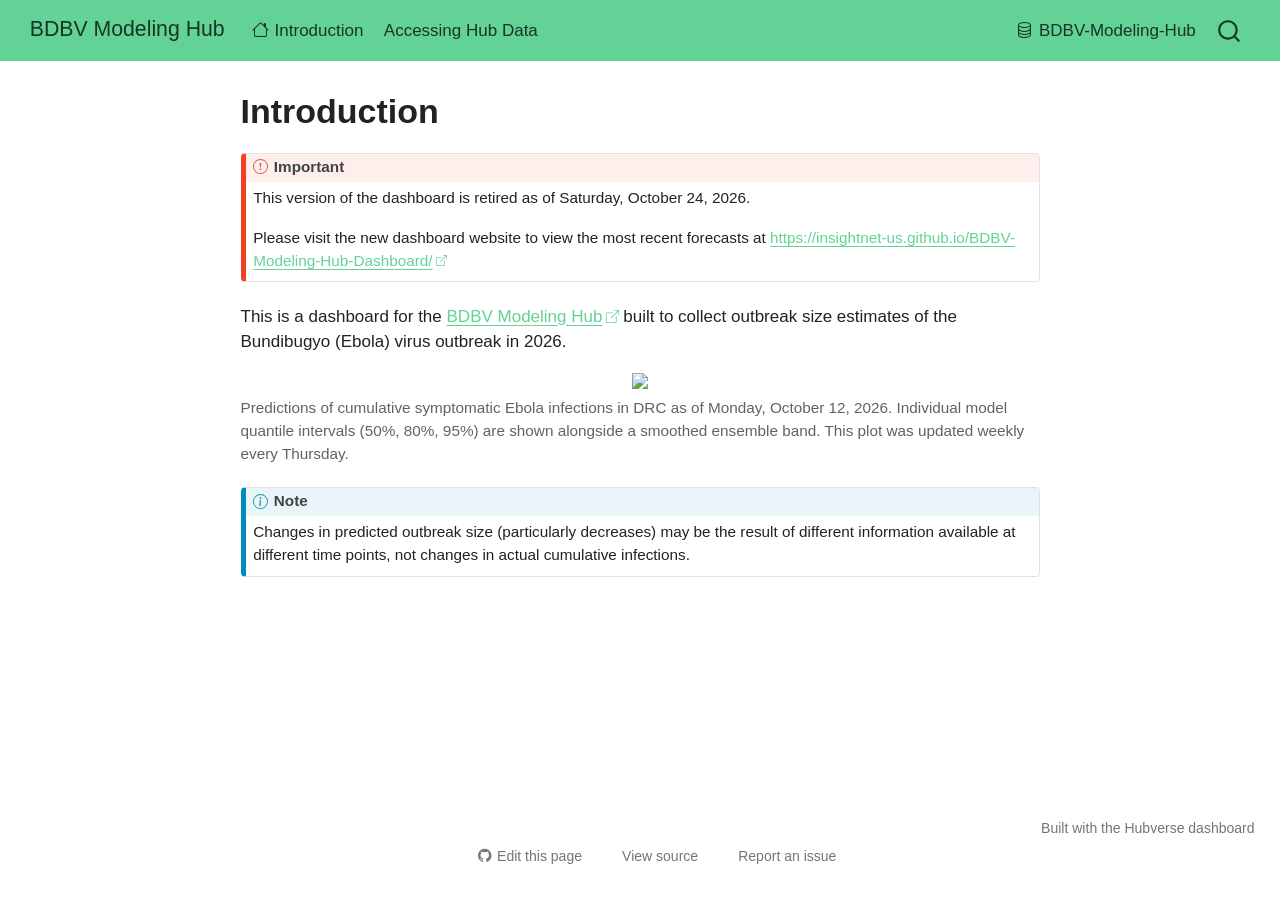
==== index.html @ 6daac153 "deploy" ====
<!DOCTYPE html>
<html xmlns="http://www.w3.org/1999/xhtml" lang="en-US" xml:lang="en-US"><head>

<meta charset="utf-8">
<meta name="generator" content="quarto-1.5.57">

<meta name="viewport" content="width=device-width, initial-scale=1.0, user-scalable=yes">


<title>Introduction – BDBV Modeling Hub</title>
<style>
code{white-space: pre-wrap;}
span.smallcaps{font-variant: small-caps;}
div.columns{display: flex; gap: min(4vw, 1.5em);}
div.column{flex: auto; overflow-x: auto;}
div.hanging-indent{margin-left: 1.5em; text-indent: -1.5em;}
ul.task-list{list-style: none;}
ul.task-list li input[type="checkbox"] {
  width: 0.8em;
  margin: 0 0.8em 0.2em -1em; /* quarto-specific, see https://github.com/quarto-dev/quarto-cli/issues/4556 */ 
  vertical-align: middle;
}
</style>


<script src="site_libs/quarto-nav/quarto-nav.js"></script>
<script src="site_libs/quarto-nav/headroom.min.js"></script>
<script src="site_libs/clipboard/clipboard.min.js"></script>
<script src="site_libs/quarto-search/autocomplete.umd.js"></script>
<script src="site_libs/quarto-search/fuse.min.js"></script>
<script src="site_libs/quarto-search/quarto-search.js"></script>
<meta name="quarto:offset" content="./">
<script src="site_libs/quarto-html/quarto.js"></script>
<script src="site_libs/quarto-html/popper.min.js"></script>
<script src="site_libs/quarto-html/tippy.umd.min.js"></script>
<script src="site_libs/quarto-html/anchor.min.js"></script>
<link href="site_libs/quarto-html/tippy.css" rel="stylesheet">
<link href="site_libs/quarto-html/quarto-syntax-highlighting.css" rel="stylesheet" id="quarto-text-highlighting-styles">
<script src="site_libs/bootstrap/bootstrap.min.js"></script>
<link href="site_libs/bootstrap/bootstrap-icons.css" rel="stylesheet">
<link href="site_libs/bootstrap/bootstrap.min.css" rel="stylesheet" id="quarto-bootstrap" data-mode="light">
<script id="quarto-search-options" type="application/json">{
  "location": "navbar",
  "copy-button": false,
  "collapse-after": 3,
  "panel-placement": "end",
  "type": "overlay",
  "limit": 50,
  "keyboard-shortcut": [
    "f",
    "/",
    "s"
  ],
  "show-item-context": false,
  "language": {
    "search-no-results-text": "No results",
    "search-matching-documents-text": "matching documents",
    "search-copy-link-title": "Copy link to search",
    "search-hide-matches-text": "Hide additional matches",
    "search-more-match-text": "more match in this document",
    "search-more-matches-text": "more matches in this document",
    "search-clear-button-title": "Clear",
    "search-text-placeholder": "",
    "search-detached-cancel-button-title": "Cancel",
    "search-submit-button-title": "Submit",
    "search-label": "Search"
  }
}</script>

<!-- Bootstrap 4 -->
<!-- <script src="https://cdnjs.cloudflare.com/ajax/libs/popper.js/1.11.0/umd/popper.js"></script> -->
<script src="https://code.jquery.com/jquery-3.7.1.min.js" integrity="sha256-/JqT3SQfawRcv/BIHPThkBvs0OEvtFFmqPF/lYI/Cxo=" crossorigin="anonymous"></script>
<!-- <script src="https://ajax.googleapis.com/ajax/libs/jquery/1.12.4/jquery.min.js"></script> -->
<!-- <link rel="stylesheet" href="https://cdn.jsdelivr.net/npm/bootstrap@4.1.3/dist/css/bootstrap.min.css"> -->
<!-- <script src="https://stackpath.bootstrapcdn.com/bootstrap/4.4.1/js/bootstrap.min.js"></script> -->

<!-- https://www.daterangepicker.com/ -->
<script type="text/javascript" src="https://cdn.jsdelivr.net/momentjs/latest/moment.min.js"></script>
<script type="text/javascript" src="https://cdn.jsdelivr.net/npm/daterangepicker/daterangepicker.min.js"></script>
<link rel="stylesheet" type="text/css" href="https://cdn.jsdelivr.net/npm/daterangepicker/daterangepicker.css">

<!-- plotly -->
<script src="https://cdn.plot.ly/plotly-2.12.1.min.js"></script>

<!-- DataTables, including ColumnControl and FixedColumns extensions -->
<link rel="stylesheet" href="https://cdn.datatables.net/2.3.6/css/dataTables.bootstrap5.min.css">
<link rel="stylesheet" href="https://cdn.datatables.net/columncontrol/1.2.0/css/columnControl.bootstrap5.min.css">
<script src="https://cdn.datatables.net/2.3.6/js/dataTables.min.js"></script>
<script src="https://cdn.datatables.net/2.3.6/js/dataTables.bootstrap5.min.js"></script>
<script src="https://cdn.datatables.net/columncontrol/1.2.0/js/dataTables.columnControl.min.js"></script>
<script src="https://cdn.datatables.net/columncontrol/1.2.0/js/columnControl.bootstrap5.min.js"></script>

<link rel="stylesheet" href="https://cdn.datatables.net/fixedcolumns/5.0.4/css/fixedColumns.bootstrap5.min.css">
<script src="https://cdn.datatables.net/fixedcolumns/5.0.4/js/dataTables.fixedColumns.min.js"></script>
<script src="https://cdn.datatables.net/fixedcolumns/5.0.4/js/fixedColumns.bootstrap5.min.js"></script>


<link rel="stylesheet" href="resources/css/styles.css">
</head>

<body class="nav-fixed fullcontent">

<div id="quarto-search-results"></div>
  <header id="quarto-header" class="headroom fixed-top">
    <nav class="navbar navbar-expand-lg " data-bs-theme="dark">
      <div class="navbar-container container-fluid">
      <div class="navbar-brand-container mx-auto">
    <a class="navbar-brand" href="./index.html">
    <span class="navbar-title">BDBV Modeling Hub</span>
    </a>
  </div>
            <div id="quarto-search" class="" title="Search"></div>
          <button class="navbar-toggler" type="button" data-bs-toggle="collapse" data-bs-target="#navbarCollapse" aria-controls="navbarCollapse" role="menu" aria-expanded="false" aria-label="Toggle navigation" onclick="if (window.quartoToggleHeadroom) { window.quartoToggleHeadroom(); }">
  <span class="navbar-toggler-icon"></span>
</button>
          <div class="collapse navbar-collapse" id="navbarCollapse">
            <ul class="navbar-nav navbar-nav-scroll me-auto">
  <li class="nav-item">
    <a class="nav-link active" href="./index.html" aria-current="page"> <i class="bi bi-house" role="img">
</i> 
<span class="menu-text">Introduction</span></a>
  </li>  
  <li class="nav-item">
    <a class="nav-link" href="./data.html"> 
<span class="menu-text">Accessing Hub Data</span></a>
  </li>  
</ul>
            <ul class="navbar-nav navbar-nav-scroll ms-auto">
  <li class="nav-item">
    <a class="nav-link" href="https://github.com/InsightNet-US/BDBV-Modeling-Hub/"> <i class="bi bi-database" role="img">
</i> 
<span class="menu-text">BDBV-Modeling-Hub</span></a>
  </li>  
</ul>
          </div> <!-- /navcollapse -->
            <div class="quarto-navbar-tools">
</div>
      </div> <!-- /container-fluid -->
    </nav>
</header>
<!-- content -->
<div id="quarto-content" class="quarto-container page-columns page-rows-contents page-layout-article page-navbar">
<!-- sidebar -->
<!-- margin-sidebar -->
    
<!-- main -->
<main class="content" id="quarto-document-content">

<header id="title-block-header" class="quarto-title-block default">
<div class="quarto-title">
<h1 class="title">Introduction</h1>
</div>



<div class="quarto-title-meta">

    
  
    
  </div>
  


</header>


<div class="callout callout-style-default callout-important callout-titled">
<div class="callout-header d-flex align-content-center">
<div class="callout-icon-container">
<i class="callout-icon"></i>
</div>
<div class="callout-title-container flex-fill">
Important
</div>
</div>
<div class="callout-body-container callout-body">
<p>This version of the dashboard is retired as of Saturday, October 24, 2026.</p>
<p>Please visit the new dashboard website to view the most recent forecasts at <a href="https://insightnet-us.github.io/BDBV-Modeling-Hub-Dashboard/">https://insightnet-us.github.io/BDBV-Modeling-Hub-Dashboard/</a></p>
</div>
</div>
<p>This is a dashboard for the <a href="https://github.com/InsightNet-US/BDBV-Modeling-Hub">BDBV Modeling Hub</a> built to collect outbreak size estimates of the Bundibugyo (Ebola) virus outbreak in 2026.</p>
<div class="quarto-figure quarto-figure-center">
<figure class="figure">
<p><img src="https://raw.githubusercontent.com/reichlab/bdbv-dashboard/refs/heads/plot/data/forecast-plot.png" class="img-fluid figure-img" style="width:100.0%"></p>
<figcaption>Predictions of cumulative symptomatic Ebola infections in DRC as of Monday, October 12, 2026. Individual model quantile intervals (50%, 80%, 95%) are shown alongside a smoothed ensemble band. This plot was updated weekly every Thursday.</figcaption>
</figure>
</div>
<div class="callout callout-style-default callout-note callout-titled">
<div class="callout-header d-flex align-content-center">
<div class="callout-icon-container">
<i class="callout-icon"></i>
</div>
<div class="callout-title-container flex-fill">
Note
</div>
</div>
<div class="callout-body-container callout-body">
<p>Changes in predicted outbreak size (particularly decreases) may be the result of different information available at different time points, not changes in actual cumulative infections.</p>
</div>
</div>



</main> <!-- /main -->
<script id="quarto-html-after-body" type="application/javascript">
window.document.addEventListener("DOMContentLoaded", function (event) {
  const toggleBodyColorMode = (bsSheetEl) => {
    const mode = bsSheetEl.getAttribute("data-mode");
    const bodyEl = window.document.querySelector("body");
    if (mode === "dark") {
      bodyEl.classList.add("quarto-dark");
      bodyEl.classList.remove("quarto-light");
    } else {
      bodyEl.classList.add("quarto-light");
      bodyEl.classList.remove("quarto-dark");
    }
  }
  const toggleBodyColorPrimary = () => {
    const bsSheetEl = window.document.querySelector("link#quarto-bootstrap");
    if (bsSheetEl) {
      toggleBodyColorMode(bsSheetEl);
    }
  }
  toggleBodyColorPrimary();  
  const icon = "";
  const anchorJS = new window.AnchorJS();
  anchorJS.options = {
    placement: 'right',
    icon: icon
  };
  anchorJS.add('.anchored');
  const isCodeAnnotation = (el) => {
    for (const clz of el.classList) {
      if (clz.startsWith('code-annotation-')) {                     
        return true;
      }
    }
    return false;
  }
  const onCopySuccess = function(e) {
    // button target
    const button = e.trigger;
    // don't keep focus
    button.blur();
    // flash "checked"
    button.classList.add('code-copy-button-checked');
    var currentTitle = button.getAttribute("title");
    button.setAttribute("title", "Copied!");
    let tooltip;
    if (window.bootstrap) {
      button.setAttribute("data-bs-toggle", "tooltip");
      button.setAttribute("data-bs-placement", "left");
      button.setAttribute("data-bs-title", "Copied!");
      tooltip = new bootstrap.Tooltip(button, 
        { trigger: "manual", 
          customClass: "code-copy-button-tooltip",
          offset: [0, -8]});
      tooltip.show();    
    }
    setTimeout(function() {
      if (tooltip) {
        tooltip.hide();
        button.removeAttribute("data-bs-title");
        button.removeAttribute("data-bs-toggle");
        button.removeAttribute("data-bs-placement");
      }
      button.setAttribute("title", currentTitle);
      button.classList.remove('code-copy-button-checked');
    }, 1000);
    // clear code selection
    e.clearSelection();
  }
  const getTextToCopy = function(trigger) {
      const codeEl = trigger.previousElementSibling.cloneNode(true);
      for (const childEl of codeEl.children) {
        if (isCodeAnnotation(childEl)) {
          childEl.remove();
        }
      }
      return codeEl.innerText;
  }
  const clipboard = new window.ClipboardJS('.code-copy-button:not([data-in-quarto-modal])', {
    text: getTextToCopy
  });
  clipboard.on('success', onCopySuccess);
  if (window.document.getElementById('quarto-embedded-source-code-modal')) {
    // For code content inside modals, clipBoardJS needs to be initialized with a container option
    // TODO: Check when it could be a function (https://github.com/zenorocha/clipboard.js/issues/860)
    const clipboardModal = new window.ClipboardJS('.code-copy-button[data-in-quarto-modal]', {
      text: getTextToCopy,
      container: window.document.getElementById('quarto-embedded-source-code-modal')
    });
    clipboardModal.on('success', onCopySuccess);
  }
    var localhostRegex = new RegExp(/^(?:http|https):\/\/localhost\:?[0-9]*\//);
    var mailtoRegex = new RegExp(/^mailto:/);
      var filterRegex = new RegExp('/' + window.location.host + '/');
    var isInternal = (href) => {
        return filterRegex.test(href) || localhostRegex.test(href) || mailtoRegex.test(href);
    }
    // Inspect non-navigation links and adorn them if external
 	var links = window.document.querySelectorAll('a[href]:not(.nav-link):not(.navbar-brand):not(.toc-action):not(.sidebar-link):not(.sidebar-item-toggle):not(.pagination-link):not(.no-external):not([aria-hidden]):not(.dropdown-item):not(.quarto-navigation-tool):not(.about-link)');
    for (var i=0; i<links.length; i++) {
      const link = links[i];
      if (!isInternal(link.href)) {
        // undo the damage that might have been done by quarto-nav.js in the case of
        // links that we want to consider external
        if (link.dataset.originalHref !== undefined) {
          link.href = link.dataset.originalHref;
        }
          // default icon
          link.classList.add("external");
      }
    }
  function tippyHover(el, contentFn, onTriggerFn, onUntriggerFn) {
    const config = {
      allowHTML: true,
      maxWidth: 500,
      delay: 100,
      arrow: false,
      appendTo: function(el) {
          return el.parentElement;
      },
      interactive: true,
      interactiveBorder: 10,
      theme: 'quarto',
      placement: 'bottom-start',
    };
    if (contentFn) {
      config.content = contentFn;
    }
    if (onTriggerFn) {
      config.onTrigger = onTriggerFn;
    }
    if (onUntriggerFn) {
      config.onUntrigger = onUntriggerFn;
    }
    window.tippy(el, config); 
  }
  const noterefs = window.document.querySelectorAll('a[role="doc-noteref"]');
  for (var i=0; i<noterefs.length; i++) {
    const ref = noterefs[i];
    tippyHover(ref, function() {
      // use id or data attribute instead here
      let href = ref.getAttribute('data-footnote-href') || ref.getAttribute('href');
      try { href = new URL(href).hash; } catch {}
      const id = href.replace(/^#\/?/, "");
      const note = window.document.getElementById(id);
      if (note) {
        return note.innerHTML;
      } else {
        return "";
      }
    });
  }
  const xrefs = window.document.querySelectorAll('a.quarto-xref');
  const processXRef = (id, note) => {
    // Strip column container classes
    const stripColumnClz = (el) => {
      el.classList.remove("page-full", "page-columns");
      if (el.children) {
        for (const child of el.children) {
          stripColumnClz(child);
        }
      }
    }
    stripColumnClz(note)
    if (id === null || id.startsWith('sec-')) {
      // Special case sections, only their first couple elements
      const container = document.createElement("div");
      if (note.children && note.children.length > 2) {
        container.appendChild(note.children[0].cloneNode(true));
        for (let i = 1; i < note.children.length; i++) {
          const child = note.children[i];
          if (child.tagName === "P" && child.innerText === "") {
            continue;
          } else {
            container.appendChild(child.cloneNode(true));
            break;
          }
        }
        if (window.Quarto?.typesetMath) {
          window.Quarto.typesetMath(container);
        }
        return container.innerHTML
      } else {
        if (window.Quarto?.typesetMath) {
          window.Quarto.typesetMath(note);
        }
        return note.innerHTML;
      }
    } else {
      // Remove any anchor links if they are present
      const anchorLink = note.querySelector('a.anchorjs-link');
      if (anchorLink) {
        anchorLink.remove();
      }
      if (window.Quarto?.typesetMath) {
        window.Quarto.typesetMath(note);
      }
      // TODO in 1.5, we should make sure this works without a callout special case
      if (note.classList.contains("callout")) {
        return note.outerHTML;
      } else {
        return note.innerHTML;
      }
    }
  }
  for (var i=0; i<xrefs.length; i++) {
    const xref = xrefs[i];
    tippyHover(xref, undefined, function(instance) {
      instance.disable();
      let url = xref.getAttribute('href');
      let hash = undefined; 
      if (url.startsWith('#')) {
        hash = url;
      } else {
        try { hash = new URL(url).hash; } catch {}
      }
      if (hash) {
        const id = hash.replace(/^#\/?/, "");
        const note = window.document.getElementById(id);
        if (note !== null) {
          try {
            const html = processXRef(id, note.cloneNode(true));
            instance.setContent(html);
          } finally {
            instance.enable();
            instance.show();
          }
        } else {
          // See if we can fetch this
          fetch(url.split('#')[0])
          .then(res => res.text())
          .then(html => {
            const parser = new DOMParser();
            const htmlDoc = parser.parseFromString(html, "text/html");
            const note = htmlDoc.getElementById(id);
            if (note !== null) {
              const html = processXRef(id, note);
              instance.setContent(html);
            } 
          }).finally(() => {
            instance.enable();
            instance.show();
          });
        }
      } else {
        // See if we can fetch a full url (with no hash to target)
        // This is a special case and we should probably do some content thinning / targeting
        fetch(url)
        .then(res => res.text())
        .then(html => {
          const parser = new DOMParser();
          const htmlDoc = parser.parseFromString(html, "text/html");
          const note = htmlDoc.querySelector('main.content');
          if (note !== null) {
            // This should only happen for chapter cross references
            // (since there is no id in the URL)
            // remove the first header
            if (note.children.length > 0 && note.children[0].tagName === "HEADER") {
              note.children[0].remove();
            }
            const html = processXRef(null, note);
            instance.setContent(html);
          } 
        }).finally(() => {
          instance.enable();
          instance.show();
        });
      }
    }, function(instance) {
    });
  }
      let selectedAnnoteEl;
      const selectorForAnnotation = ( cell, annotation) => {
        let cellAttr = 'data-code-cell="' + cell + '"';
        let lineAttr = 'data-code-annotation="' +  annotation + '"';
        const selector = 'span[' + cellAttr + '][' + lineAttr + ']';
        return selector;
      }
      const selectCodeLines = (annoteEl) => {
        const doc = window.document;
        const targetCell = annoteEl.getAttribute("data-target-cell");
        const targetAnnotation = annoteEl.getAttribute("data-target-annotation");
        const annoteSpan = window.document.querySelector(selectorForAnnotation(targetCell, targetAnnotation));
        const lines = annoteSpan.getAttribute("data-code-lines").split(",");
        const lineIds = lines.map((line) => {
          return targetCell + "-" + line;
        })
        let top = null;
        let height = null;
        let parent = null;
        if (lineIds.length > 0) {
            //compute the position of the single el (top and bottom and make a div)
            const el = window.document.getElementById(lineIds[0]);
            top = el.offsetTop;
            height = el.offsetHeight;
            parent = el.parentElement.parentElement;
          if (lineIds.length > 1) {
            const lastEl = window.document.getElementById(lineIds[lineIds.length - 1]);
            const bottom = lastEl.offsetTop + lastEl.offsetHeight;
            height = bottom - top;
          }
          if (top !== null && height !== null && parent !== null) {
            // cook up a div (if necessary) and position it 
            let div = window.document.getElementById("code-annotation-line-highlight");
            if (div === null) {
              div = window.document.createElement("div");
              div.setAttribute("id", "code-annotation-line-highlight");
              div.style.position = 'absolute';
              parent.appendChild(div);
            }
            div.style.top = top - 2 + "px";
            div.style.height = height + 4 + "px";
            div.style.left = 0;
            let gutterDiv = window.document.getElementById("code-annotation-line-highlight-gutter");
            if (gutterDiv === null) {
              gutterDiv = window.document.createElement("div");
              gutterDiv.setAttribute("id", "code-annotation-line-highlight-gutter");
              gutterDiv.style.position = 'absolute';
              const codeCell = window.document.getElementById(targetCell);
              const gutter = codeCell.querySelector('.code-annotation-gutter');
              gutter.appendChild(gutterDiv);
            }
            gutterDiv.style.top = top - 2 + "px";
            gutterDiv.style.height = height + 4 + "px";
          }
          selectedAnnoteEl = annoteEl;
        }
      };
      const unselectCodeLines = () => {
        const elementsIds = ["code-annotation-line-highlight", "code-annotation-line-highlight-gutter"];
        elementsIds.forEach((elId) => {
          const div = window.document.getElementById(elId);
          if (div) {
            div.remove();
          }
        });
        selectedAnnoteEl = undefined;
      };
        // Handle positioning of the toggle
    window.addEventListener(
      "resize",
      throttle(() => {
        elRect = undefined;
        if (selectedAnnoteEl) {
          selectCodeLines(selectedAnnoteEl);
        }
      }, 10)
    );
    function throttle(fn, ms) {
    let throttle = false;
    let timer;
      return (...args) => {
        if(!throttle) { // first call gets through
            fn.apply(this, args);
            throttle = true;
        } else { // all the others get throttled
            if(timer) clearTimeout(timer); // cancel #2
            timer = setTimeout(() => {
              fn.apply(this, args);
              timer = throttle = false;
            }, ms);
        }
      };
    }
      // Attach click handler to the DT
      const annoteDls = window.document.querySelectorAll('dt[data-target-cell]');
      for (const annoteDlNode of annoteDls) {
        annoteDlNode.addEventListener('click', (event) => {
          const clickedEl = event.target;
          if (clickedEl !== selectedAnnoteEl) {
            unselectCodeLines();
            const activeEl = window.document.querySelector('dt[data-target-cell].code-annotation-active');
            if (activeEl) {
              activeEl.classList.remove('code-annotation-active');
            }
            selectCodeLines(clickedEl);
            clickedEl.classList.add('code-annotation-active');
          } else {
            // Unselect the line
            unselectCodeLines();
            clickedEl.classList.remove('code-annotation-active');
          }
        });
      }
  const findCites = (el) => {
    const parentEl = el.parentElement;
    if (parentEl) {
      const cites = parentEl.dataset.cites;
      if (cites) {
        return {
          el,
          cites: cites.split(' ')
        };
      } else {
        return findCites(el.parentElement)
      }
    } else {
      return undefined;
    }
  };
  var bibliorefs = window.document.querySelectorAll('a[role="doc-biblioref"]');
  for (var i=0; i<bibliorefs.length; i++) {
    const ref = bibliorefs[i];
    const citeInfo = findCites(ref);
    if (citeInfo) {
      tippyHover(citeInfo.el, function() {
        var popup = window.document.createElement('div');
        citeInfo.cites.forEach(function(cite) {
          var citeDiv = window.document.createElement('div');
          citeDiv.classList.add('hanging-indent');
          citeDiv.classList.add('csl-entry');
          var biblioDiv = window.document.getElementById('ref-' + cite);
          if (biblioDiv) {
            citeDiv.innerHTML = biblioDiv.innerHTML;
          }
          popup.appendChild(citeDiv);
        });
        return popup.innerHTML;
      });
    }
  }
});
</script>
</div> <!-- /content -->
<footer class="footer">
  <div class="nav-footer">
    <div class="nav-footer-left">
      &nbsp;
    </div>   
    <div class="nav-footer-center">
      &nbsp;
    <div class="toc-actions"><ul><li><a href="https://github.com/reichlab/bdbv-dashboard/edit/main/pages/index.qmd" class="toc-action"><i class="bi bi-github"></i>Edit this page</a></li><li><a href="https://github.com/reichlab/bdbv-dashboard/blob/main/pages/index.qmd" class="toc-action"><i class="bi empty"></i>View source</a></li><li><a href="https://github.com/reichlab/bdbv-dashboard/issues/new" class="toc-action"><i class="bi empty"></i>Report an issue</a></li></ul></div></div>
    <div class="nav-footer-right">
      <ul class="footer-items list-unstyled">
    <li class="nav-item">
    <a class="nav-link" href="https://docs.hubverse.io/en/latest/user-guide/dashboards.html">
<p>Built with the Hubverse dashboard</p>
</a>
  </li>  
</ul>
    </div>
  </div>
</footer>
<!-- Privacy-friendly analytics by Plausible -->
<script async="" src="https://plausible.io/js/pa-DOosbUzSYYO66nV9P5iOt.js"></script>
<script>
  window.plausible=window.plausible||function(){(plausible.q=plausible.q||[]).push(arguments)},plausible.init=plausible.init||function(i){plausible.o=i||{}};
  plausible.init()
</script>




</body></html>
---- site_libs/quarto-html/tippy.css ----
.tippy-box[data-animation=fade][data-state=hidden]{opacity:0}[data-tippy-root]{max-width:calc(100vw - 10px)}.tippy-box{position:relative;background-color:#333;color:#fff;border-radius:4px;font-size:14px;line-height:1.4;white-space:normal;outline:0;transition-property:transform,visibility,opacity}.tippy-box[data-placement^=top]>.tippy-arrow{bottom:0}.tippy-box[data-placement^=top]>.tippy-arrow:before{bottom:-7px;left:0;border-width:8px 8px 0;border-top-color:initial;transform-origin:center top}.tippy-box[data-placement^=bottom]>.tippy-arrow{top:0}.tippy-box[data-placement^=bottom]>.tippy-arrow:before{top:-7px;left:0;border-width:0 8px 8px;border-bottom-color:initial;transform-origin:center bottom}.tippy-box[data-placement^=left]>.tippy-arrow{right:0}.tippy-box[data-placement^=left]>.tippy-arrow:before{border-width:8px 0 8px 8px;border-left-color:initial;right:-7px;transform-origin:center left}.tippy-box[data-placement^=right]>.tippy-arrow{left:0}.tippy-box[data-placement^=right]>.tippy-arrow:before{left:-7px;border-width:8px 8px 8px 0;border-right-color:initial;transform-origin:center right}.tippy-box[data-inertia][data-state=visible]{transition-timing-function:cubic-bezier(.54,1.5,.38,1.11)}.tippy-arrow{width:16px;height:16px;color:#333}.tippy-arrow:before{content:"";position:absolute;border-color:transparent;border-style:solid}.tippy-content{position:relative;padding:5px 9px;z-index:1}
---- site_libs/quarto-html/quarto-syntax-highlighting.css ----
/* quarto syntax highlight colors */
:root {
  --quarto-hl-ot-color: #003B4F;
  --quarto-hl-at-color: #657422;
  --quarto-hl-ss-color: #20794D;
  --quarto-hl-an-color: #5E5E5E;
  --quarto-hl-fu-color: #4758AB;
  --quarto-hl-st-color: #20794D;
  --quarto-hl-cf-color: #003B4F;
  --quarto-hl-op-color: #5E5E5E;
  --quarto-hl-er-color: #AD0000;
  --quarto-hl-bn-color: #AD0000;
  --quarto-hl-al-color: #AD0000;
  --quarto-hl-va-color: #111111;
  --quarto-hl-bu-color: inherit;
  --quarto-hl-ex-color: inherit;
  --quarto-hl-pp-color: #AD0000;
  --quarto-hl-in-color: #5E5E5E;
  --quarto-hl-vs-color: #20794D;
  --quarto-hl-wa-color: #5E5E5E;
  --quarto-hl-do-color: #5E5E5E;
  --quarto-hl-im-color: #00769E;
  --quarto-hl-ch-color: #20794D;
  --quarto-hl-dt-color: #AD0000;
  --quarto-hl-fl-color: #AD0000;
  --quarto-hl-co-color: #5E5E5E;
  --quarto-hl-cv-color: #5E5E5E;
  --quarto-hl-cn-color: #8f5902;
  --quarto-hl-sc-color: #5E5E5E;
  --quarto-hl-dv-color: #AD0000;
  --quarto-hl-kw-color: #003B4F;
}

/* other quarto variables */
:root {
  --quarto-font-monospace: SFMono-Regular, Menlo, Monaco, Consolas, "Liberation Mono", "Courier New", monospace;
}

pre > code.sourceCode > span {
  color: #003B4F;
}

code span {
  color: #003B4F;
}

code.sourceCode > span {
  color: #003B4F;
}

div.sourceCode,
div.sourceCode pre.sourceCode {
  color: #003B4F;
}

code span.ot {
  color: #003B4F;
  font-style: inherit;
}

code span.at {
  color: #657422;
  font-style: inherit;
}

code span.ss {
  color: #20794D;
  font-style: inherit;
}

code span.an {
  color: #5E5E5E;
  font-style: inherit;
}

code span.fu {
  color: #4758AB;
  font-style: inherit;
}

code span.st {
  color: #20794D;
  font-style: inherit;
}

code span.cf {
  color: #003B4F;
  font-weight: bold;
  font-style: inherit;
}

code span.op {
  color: #5E5E5E;
  font-style: inherit;
}

code span.er {
  color: #AD0000;
  font-style: inherit;
}

code span.bn {
  color: #AD0000;
  font-style: inherit;
}

code span.al {
  color: #AD0000;
  font-style: inherit;
}

code span.va {
  color: #111111;
  font-style: inherit;
}

code span.bu {
  font-style: inherit;
}

code span.ex {
  font-style: inherit;
}

code span.pp {
  color: #AD0000;
  font-style: inherit;
}

code span.in {
  color: #5E5E5E;
  font-style: inherit;
}

code span.vs {
  color: #20794D;
  font-style: inherit;
}

code span.wa {
  color: #5E5E5E;
  font-style: italic;
}

code span.do {
  color: #5E5E5E;
  font-style: italic;
}

code span.im {
  color: #00769E;
  font-style: inherit;
}

code span.ch {
  color: #20794D;
  font-style: inherit;
}

code span.dt {
  color: #AD0000;
  font-style: inherit;
}

code span.fl {
  color: #AD0000;
  font-style: inherit;
}

code span.co {
  color: #5E5E5E;
  font-style: inherit;
}

code span.cv {
  color: #5E5E5E;
  font-style: italic;
}

code span.cn {
  color: #8f5902;
  font-style: inherit;
}

code span.sc {
  color: #5E5E5E;
  font-style: inherit;
}

code span.dv {
  color: #AD0000;
  font-style: inherit;
}

code span.kw {
  color: #003B4F;
  font-weight: bold;
  font-style: inherit;
}

.prevent-inlining {
  content: "</";
}

/*# sourceMappingURL=debc5d5d77c3f9108843748ff7464032.css.map */
---- resources/css/styles.css ----
.navbar {
  background-color: #003a80;
}

body {
  font-family: "Source Sans Pro", "Helvetica Neue", Helvetica Neue, Helvetica, Arial, sans-serif;
}

a {
  color: #0073ff;
}

a:hover,
a:focus {
  color: #0073ff;
}

.navbar-inverse .navbar-nav > li > a:hover {
    background-color: #002858;
}

.navbar-inverse .navbar-nav > li > a:focus {
    background-color: #002858;
}

.navbar-inverse .navbar-nav > .active > a,
.navbar-inverse .navbar-nav > .active > a:hover,
.navbar-inverse .navbar-nav > .active > a:focus {
    background-color: #002858;
}

.button {
  color: #ffffff;
  padding: 20px 40px;
  font-size: 20px;
  border: none;

  border-radius: 5px;

  margin: 5px;
}

.button.forecasts {
  color: #fff;
  background-color: #003a80;
}

.button.reports {
  color: #fff;
  background-color: #64a621;
}

.list-group-item.active,
.list-group-item.active:hover,
.list-group-item.active:focus {
  background-color: #003a80;
}

@media (min-width: 768px) and (max-width: 991px) {
    header {
    padding-bottom: 89.2px !important;
    }
}
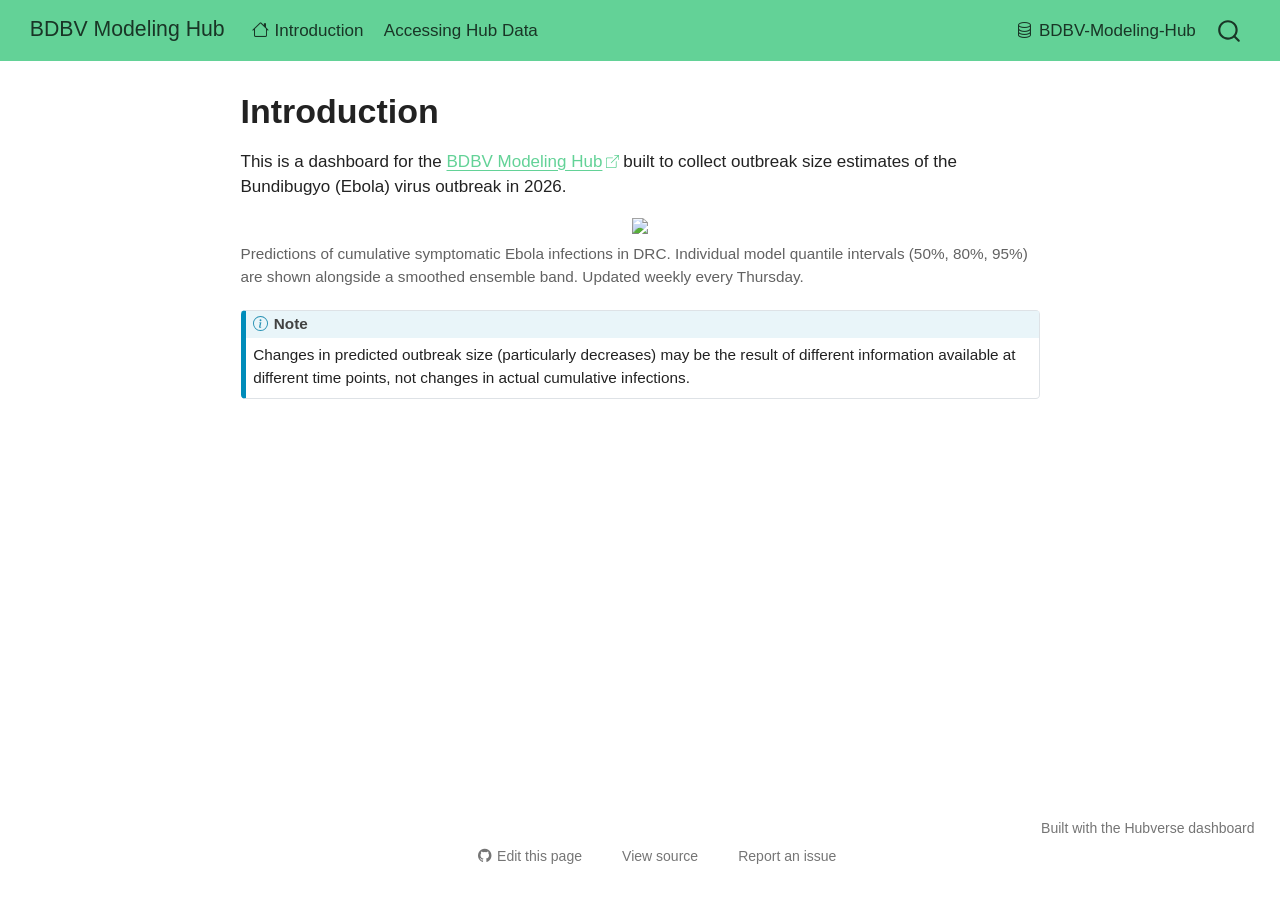
==== commit 620546d2: "deploy" ====
--- a/index.html
+++ b/index.html
@@ -165,25 +165,11 @@
 </header>
 
 
-<div class="callout callout-style-default callout-important callout-titled">
-<div class="callout-header d-flex align-content-center">
-<div class="callout-icon-container">
-<i class="callout-icon"></i>
-</div>
-<div class="callout-title-container flex-fill">
-Important
-</div>
-</div>
-<div class="callout-body-container callout-body">
-<p>This version of the dashboard is retired as of Saturday, October 24, 2026.</p>
-<p>Please visit the new dashboard website to view the most recent forecasts at <a href="https://insightnet-us.github.io/BDBV-Modeling-Hub-Dashboard/">https://insightnet-us.github.io/BDBV-Modeling-Hub-Dashboard/</a></p>
-</div>
-</div>
 <p>This is a dashboard for the <a href="https://github.com/InsightNet-US/BDBV-Modeling-Hub">BDBV Modeling Hub</a> built to collect outbreak size estimates of the Bundibugyo (Ebola) virus outbreak in 2026.</p>
 <div class="quarto-figure quarto-figure-center">
 <figure class="figure">
 <p><img src="https://raw.githubusercontent.com/reichlab/bdbv-dashboard/refs/heads/plot/data/forecast-plot.png" class="img-fluid figure-img" style="width:100.0%"></p>
-<figcaption>Predictions of cumulative symptomatic Ebola infections in DRC as of Monday, October 12, 2026. Individual model quantile intervals (50%, 80%, 95%) are shown alongside a smoothed ensemble band. This plot was updated weekly every Thursday.</figcaption>
+<figcaption>Predictions of cumulative symptomatic Ebola infections in DRC. Individual model quantile intervals (50%, 80%, 95%) are shown alongside a smoothed ensemble band. Updated weekly every Thursday.</figcaption>
 </figure>
 </div>
 <div class="callout callout-style-default callout-note callout-titled">
